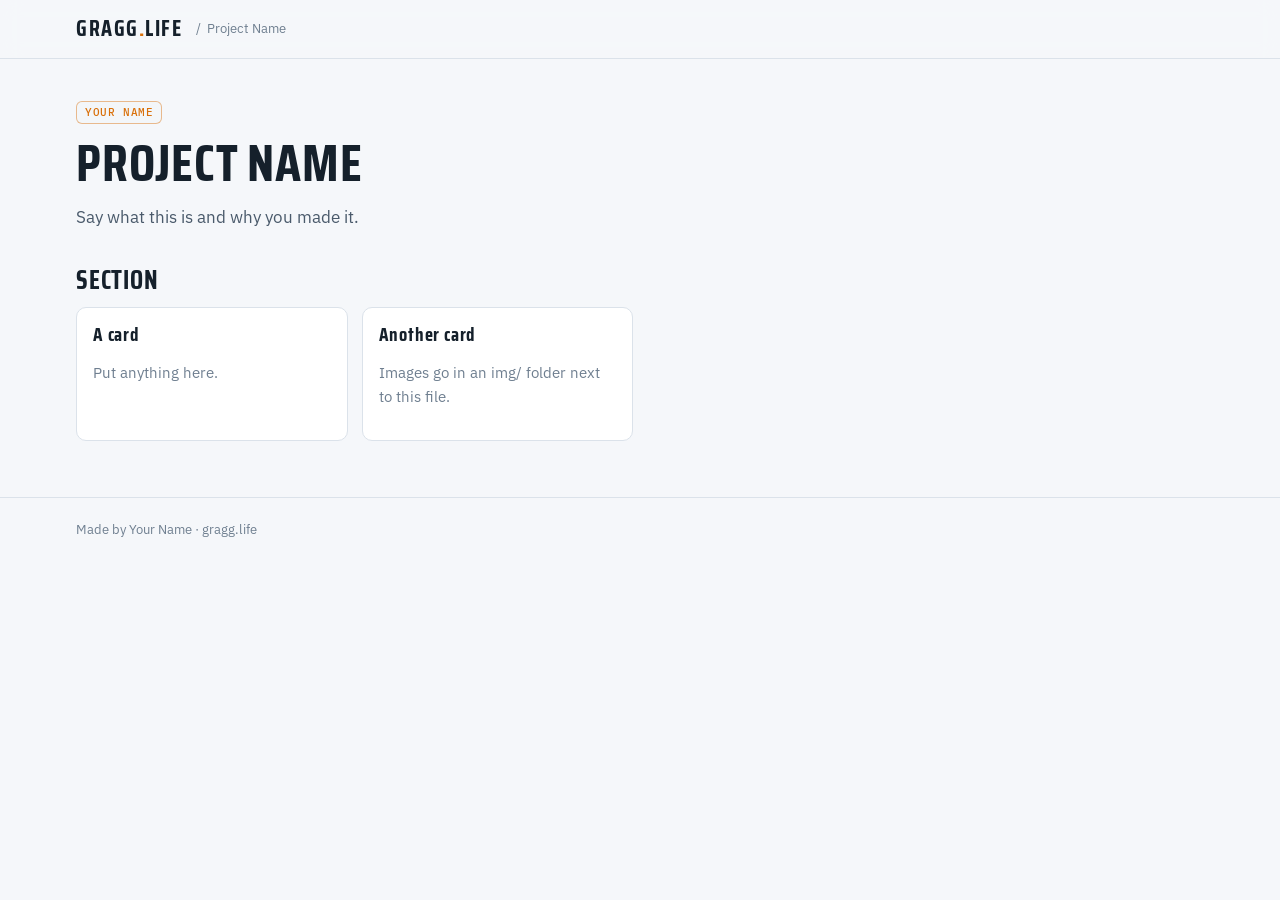
==== _template/index.html @ 633c5b8e "Portfolio home, shared styles, creator template and hangar wiki Co-Authored-By: Claude Opus 5.5 <nor" ====
<!doctype html>
<html lang="en">
<head>
<meta charset="utf-8">
<meta name="viewport" content="width=device-width,initial-scale=1,viewport-fit=cover">
<title>Project Name</title>
<meta name="description" content="One sentence about this project.">
<link rel="stylesheet" href="https://fonts.googleapis.com/css2?family=Saira+Condensed:wght@600;700&family=IBM+Plex+Sans:wght@400;500;600&family=IBM+Plex+Mono:wght@400;500&display=swap">
<link rel="stylesheet" href="/shared/site.css">
<style>
/* Your page's own colour. Delete this line to keep the default orange. */
:root{ --accent:#5cc8f0; }
</style>
</head>
<body>
<div class="topbar"><div class="container">
  <a class="logo" href="/">gragg<b>.</b>life</a>
  <nav class="crumbs"><span>/</span><span>Project Name</span></nav>
</div></div>

<main class="container" style="padding-top:40px">
  <span class="tag accent">Your name</span>
  <h1 style="margin-top:10px">Project Name</h1>
  <p class="lede">Say what this is and why you made it.</p>

  <h2>Section</h2>
  <div class="grid">
    <div class="card" style="padding:16px"><h3 style="margin-top:0">A card</h3><p class="muted">Put anything here.</p></div>
    <div class="card" style="padding:16px"><h3 style="margin-top:0">Another card</h3><p class="muted">Images go in an img/ folder next to this file.</p></div>
  </div>
</main>
<footer class="footer"><div class="container">Made by Your Name · gragg.life</div></footer>
</body>
</html>
---- shared/site.css ----
/* gragg.life shared look. Every creator page links this, then adds its own accent. */
:root{
  color-scheme:dark;
  --bg:#0f151c; --bg2:#141c25; --panel:#19232e; --panel2:#202c39; --line:#2c3a49; --line2:#3b4c5e;
  --fg:#e8eef5; --dim:#a3b3c4; --faint:#728396;
  --accent:#ff9326; --accent2:#ffb866; --link:#5cc8f0; --good:#4fd98c; --bad:#ff6363;
  --radius:10px;
  --display:"Saira Condensed",Impact,sans-serif;
  --body:"IBM Plex Sans",system-ui,-apple-system,sans-serif;
  --mono:"IBM Plex Mono",ui-monospace,monospace;
}
@media (prefers-color-scheme:light){
  :root:not([data-theme="dark"]){
    color-scheme:light;
    --bg:#f5f7fa; --bg2:#eef2f6; --panel:#ffffff; --panel2:#f3f6f9; --line:#dbe2ea; --line2:#c5d0db;
    --fg:#15202b; --dim:#4a5a6b; --faint:#6f7f90; --accent:#d9700a; --accent2:#f08a1e; --link:#0b74b8;
  }
}
*{box-sizing:border-box}
html{scroll-padding-top:72px}
body{margin:0;background:var(--bg);color:var(--fg);font:15px/1.6 var(--body);-webkit-font-smoothing:antialiased}
a{color:var(--link);text-decoration:none} a:hover{text-decoration:underline}
img{max-width:100%}
.container{max-width:1160px;margin:0 auto;padding:0 16px}

/* top bar shared by every page */
.topbar{position:sticky;top:0;z-index:30;background:color-mix(in srgb,var(--bg) 88%,transparent);
  backdrop-filter:blur(10px);border-bottom:1px solid var(--line)}
.topbar .container{display:flex;align-items:center;gap:14px;min-height:58px;flex-wrap:wrap}
.logo{font-family:var(--display);font-weight:700;font-size:22px;letter-spacing:1.5px;text-transform:uppercase;color:var(--fg)}
.logo b{color:var(--accent)} .logo:hover{text-decoration:none}
.crumbs{font-size:13px;color:var(--faint);display:flex;gap:6px;align-items:center;flex-wrap:wrap}
.crumbs a{color:var(--dim)}
.topbar .grow{flex:1}
.toplinks{display:flex;gap:4px;flex-wrap:wrap}
.toplinks a{font-size:13px;color:var(--dim);padding:6px 10px;border-radius:8px}
.toplinks a:hover,.toplinks a.on{background:var(--panel2);color:var(--fg);text-decoration:none}

h1,h2,h3{font-family:var(--display);letter-spacing:.8px;line-height:1.15;margin:0}
h1{font-size:clamp(32px,6vw,52px);text-transform:uppercase}
h2{font-size:26px;text-transform:uppercase;margin:34px 0 12px}
h3{font-size:19px;margin:22px 0 8px}
.lede{color:var(--dim);font-size:17px;max-width:62ch;margin:10px 0 0}
.muted{color:var(--faint)}
.tag{display:inline-block;font:500 11px/1 var(--mono);letter-spacing:.6px;text-transform:uppercase;
  padding:5px 8px;border-radius:6px;background:var(--panel2);border:1px solid var(--line);color:var(--dim)}
.tag.accent{color:var(--accent);border-color:color-mix(in srgb,var(--accent) 45%,transparent)}

.card{background:var(--panel);border:1px solid var(--line);border-radius:var(--radius)}
.grid{display:grid;gap:14px;grid-template-columns:repeat(auto-fill,minmax(250px,1fr))}
.btn{display:inline-flex;align-items:center;gap:8px;font:600 14px var(--body);padding:10px 16px;border-radius:9px;
  background:var(--accent);color:#1a1006;border:0;cursor:pointer}
.btn:hover{filter:brightness(1.08);text-decoration:none}
.btn.ghost{background:var(--panel2);color:var(--fg);border:1px solid var(--line)}

table{width:100%;border-collapse:collapse;font-size:14px}
th{font:500 11px var(--mono);letter-spacing:.8px;text-transform:uppercase;color:var(--faint);text-align:left;
  padding:9px 10px;border-bottom:1px solid var(--line2);white-space:nowrap}
td{padding:8px 10px;border-bottom:1px solid var(--line);vertical-align:middle}
td.n,th.n{text-align:right;font-family:var(--mono);font-variant-numeric:tabular-nums}
tbody tr:hover td{background:var(--panel2)}
.scroll{overflow-x:auto}

.footer{border-top:1px solid var(--line);margin-top:56px;padding:22px 0 40px;font-size:13px;color:var(--faint)}
:focus-visible{outline:2px solid var(--link);outline-offset:2px}
@media (prefers-reduced-motion:reduce){*{transition:none!important;animation:none!important}}
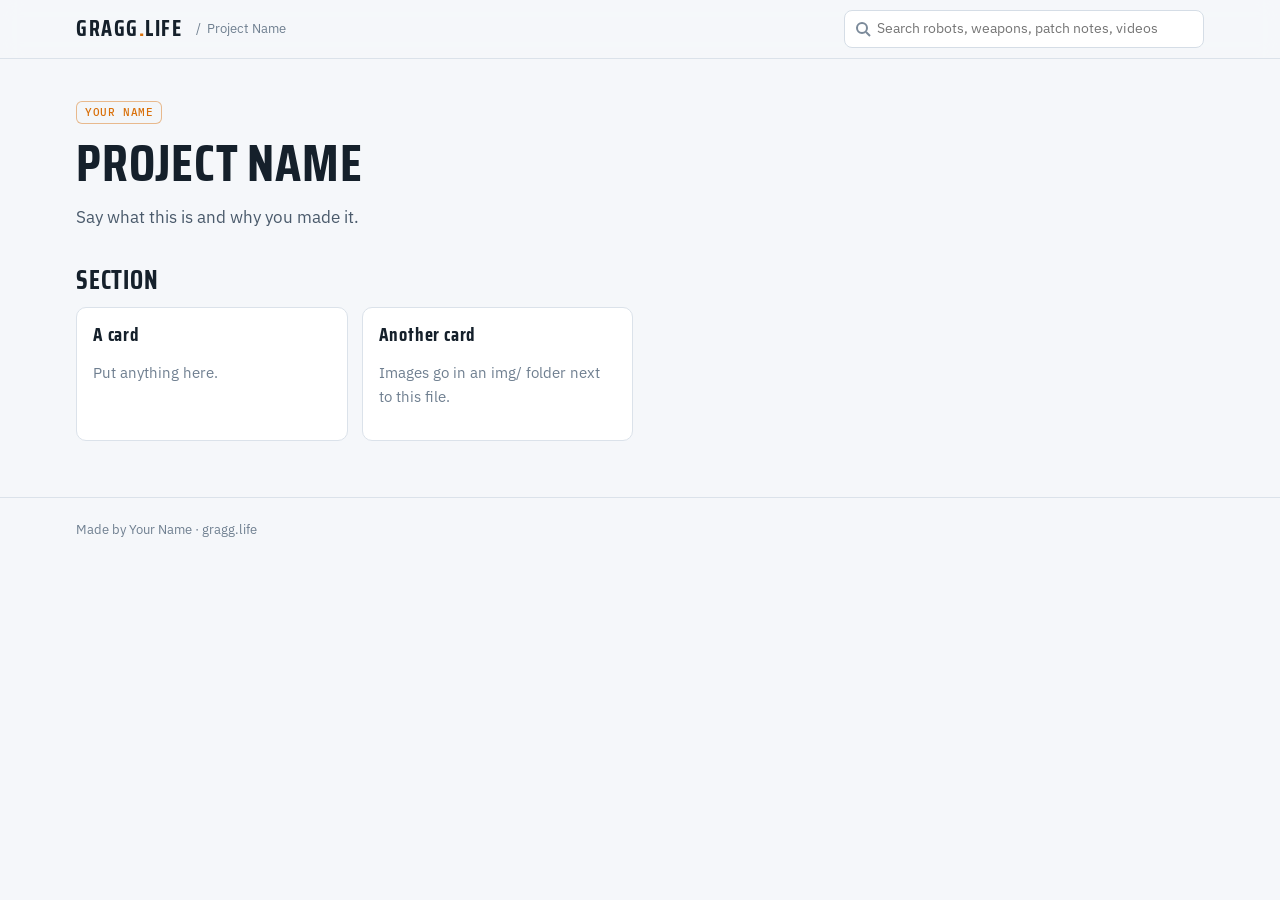
==== commit 5f723619: "Site-wide wiki search and 12.5 patch notes Every page gets a search box covering the wiki, patch not" ====
--- a/_template/index.html
+++ b/_template/index.html
@@ -11,6 +11,7 @@
 /* Your page's own colour. Delete this line to keep the default orange. */
 :root{ --accent:#5cc8f0; }
 </style>
+<script src="/shared/search.js" defer></script>
 </head>
 <body>
 <div class="topbar"><div class="container">
